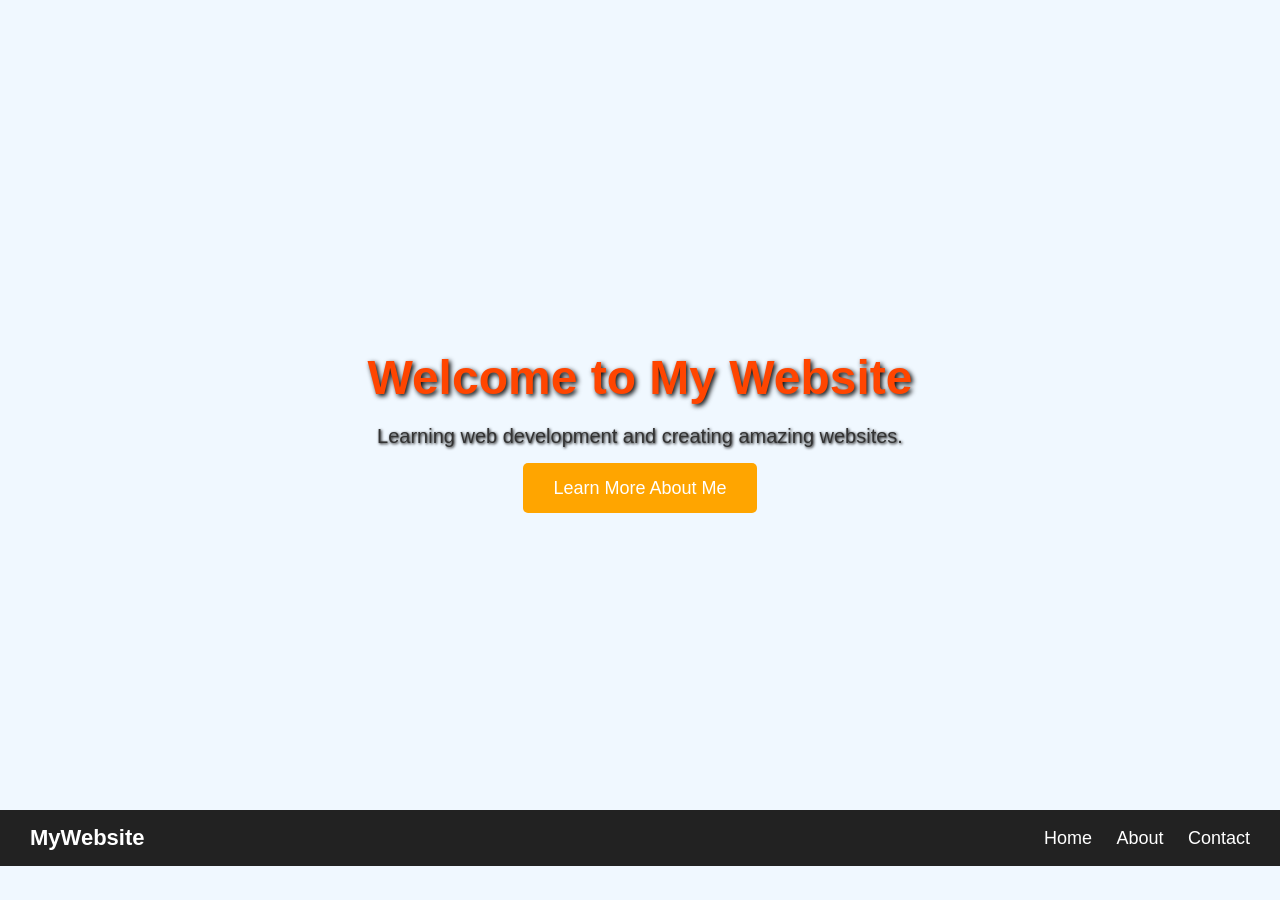
==== index.html @ 057d4fa6 "Add files via upload" ====
<!DOCTYPE Html>
<html>
<head>

<title>My first website</title>
<link rel="stylesheet" href="style.css">

<style>
body{
  background-color: #f0f8ff;
  font-display: aerial, san-serif;
  test text-align: center;
}

h1{
  color: #ff4500;
}

p{
  color:#333333;
  font size: 18px;
}

img{
   border-radius: 15px /*rounded corners*/;
   margin: 20px 0;
}

button{
  <button>Learn More</button>
  background-color: #4CAF50; /* green button */
  color: white;
  padding: 10px 20px;
  font-size: 16px;
  border: none;
  border-radius: 8px;
  cursor: pointer;
}

button:hover {
  background-color: #45a049; /* dark green on hover */
}
</style>

<head>
  <style>
body{
    margin:0;
    font-family: Arial, sans-serif;
}

/* Hero Section */
.hero{
    background: url('hero-bg.jpg') no-repeat center center/cover;
    height: 90vh;
    display: flex;
    justify-content: center;
    align-items: center;
    color: white;
    text-align: center;
}

.hero h1{
    font-size: 48px;
    margin-bottom: 20px;
    text-shadow: 2px 2px 5px black;
}

.hero p{
    font-size: 20px;
    margin-bottom: 30px;
    text-shadow: 1px 1px 3px black;
}

.btn{
    background: orange;
    color: white;
    padding: 15px 30px;
    text-decoration: none;
    font-size: 18px;
    border-radius: 5px;
    transition: 0.3s;
}

.btn:hover{
    background: darkorange;
}
</style>
  <style>

body{
    margin:0;
    font-family:Arial;
}

.navbar{
    display:flex;
    justify-content:space-between;
    align-items:center;
    background:#222;
    padding:15px 30px;
}

.logo{
    color:white;
    font-size:22px;
    font-weight:bold;
}

.menu a{
    color:white;
    text-decoration:none;
    margin-left:20px;
    font-size:18px;
}

.menu a:hover{
    color:orange;
}

</style>

<body>
  <!-- Hero Section -->
<section class="hero">
  <div class="hero-content">
    <h1>Welcome to My Website</h1>
    <p>Learning web development and creating amazing websites.</p>
    <a href="about.html" class="btn">Learn More About Me</a>
  </div>
</section>
  <nav class="navbar">
    <div class="logo">MyWebsite</div>
    <div class="menu">
        <a href="index.html">Home</a>
        <a href="about.html">About</a>
        <a href="contact.html">Contact</a>
    </div>
</nav>
</body>
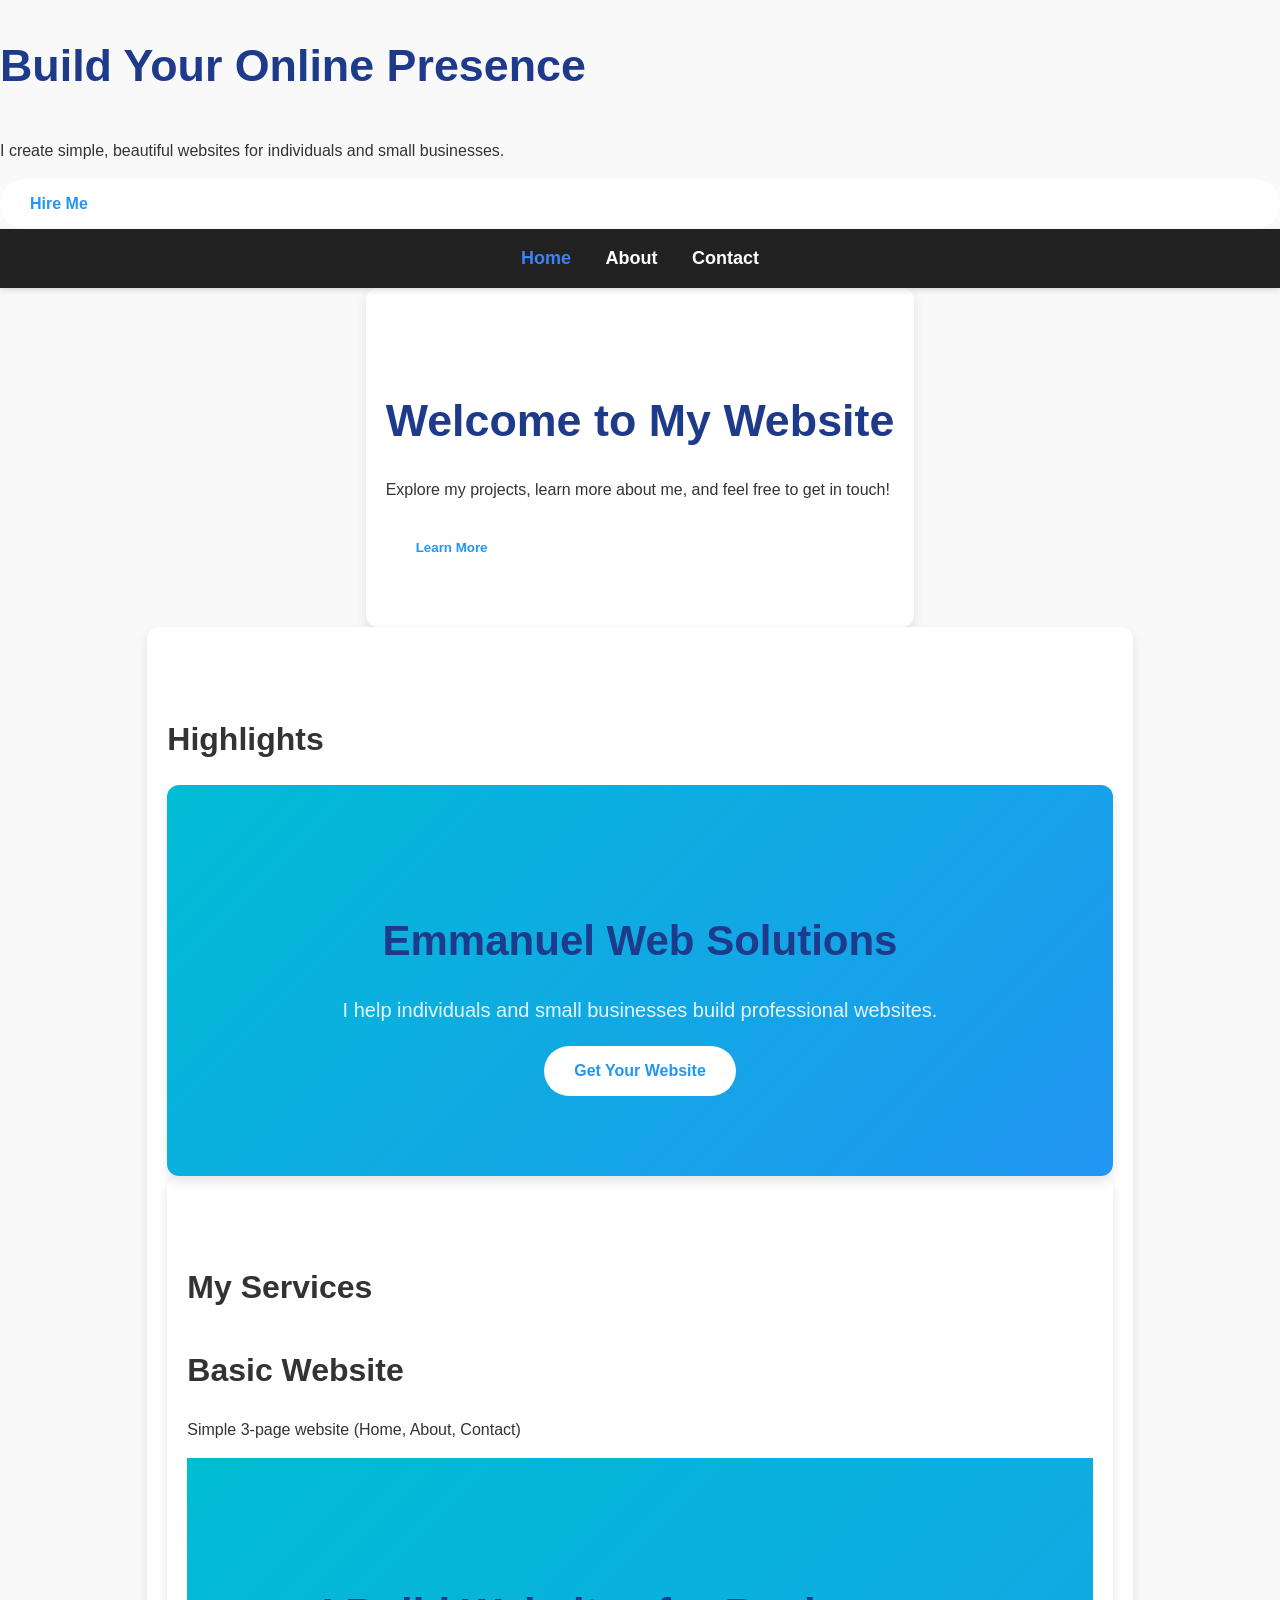
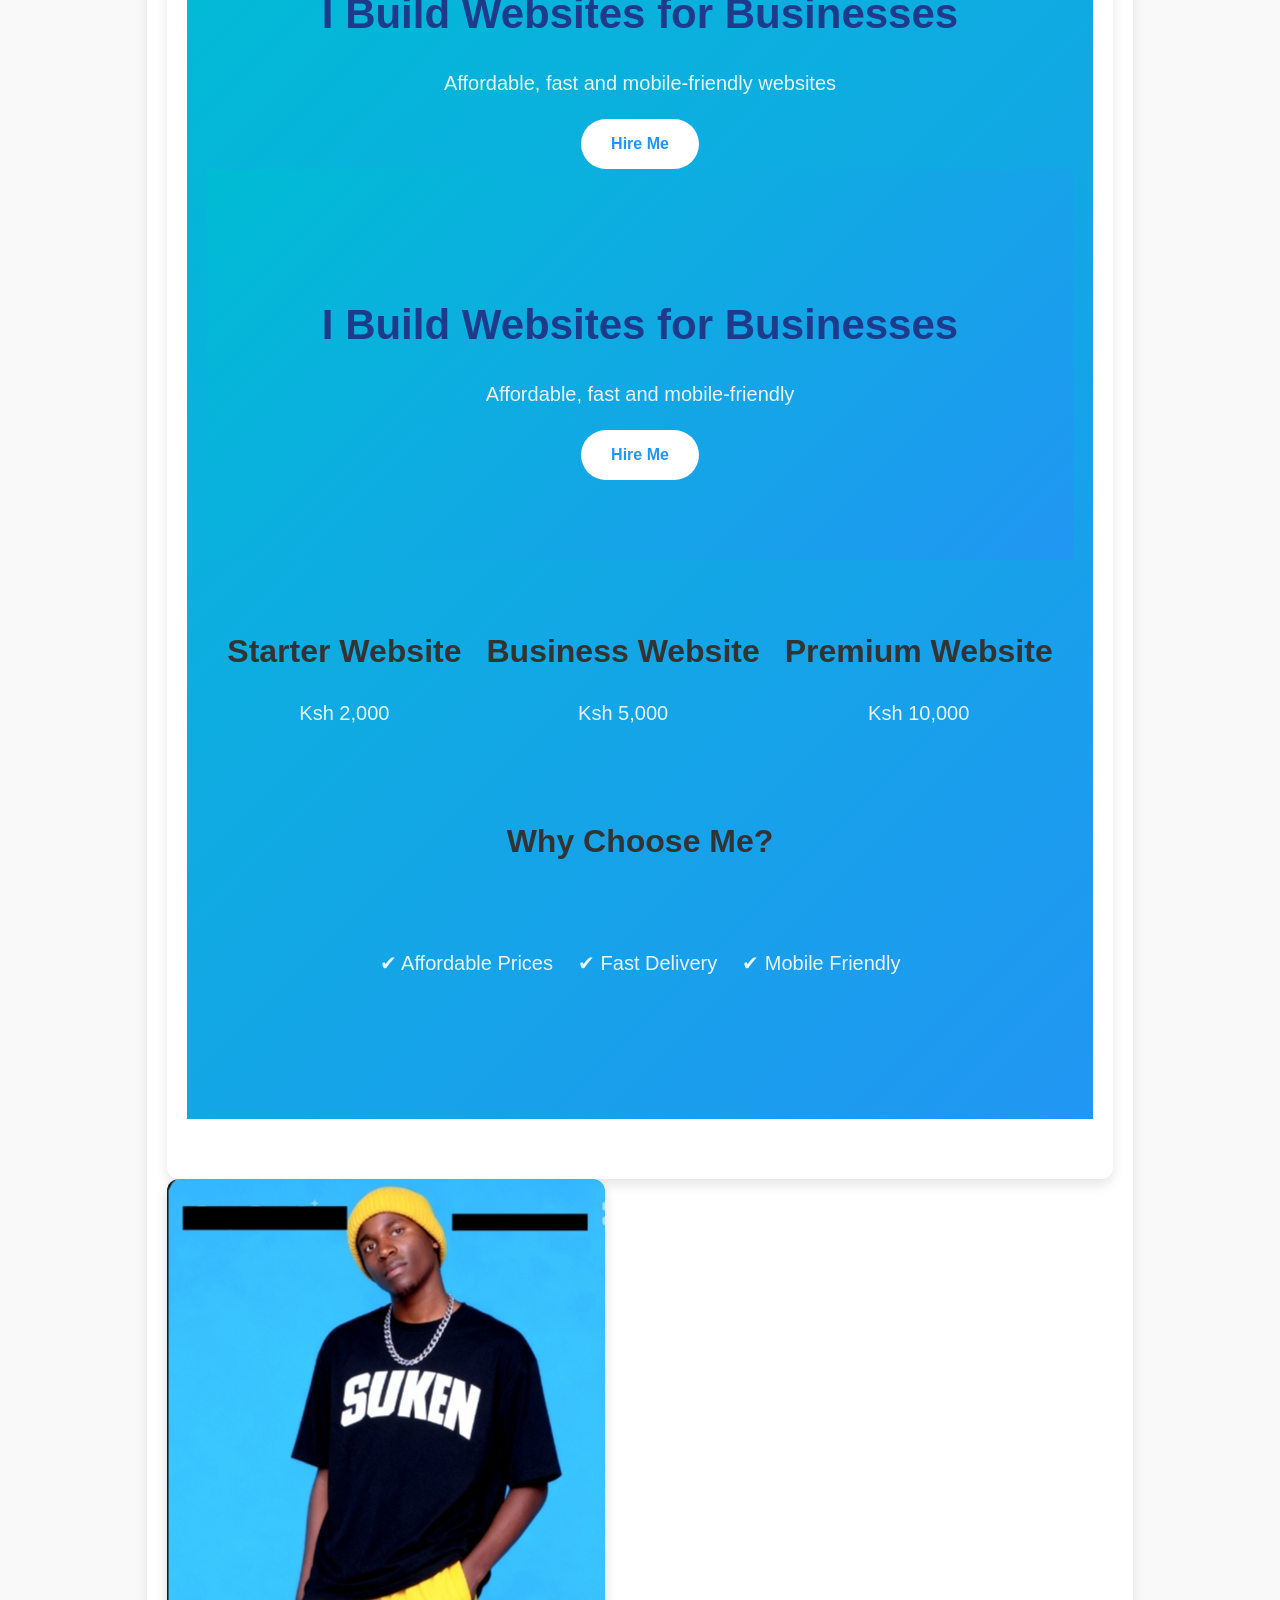
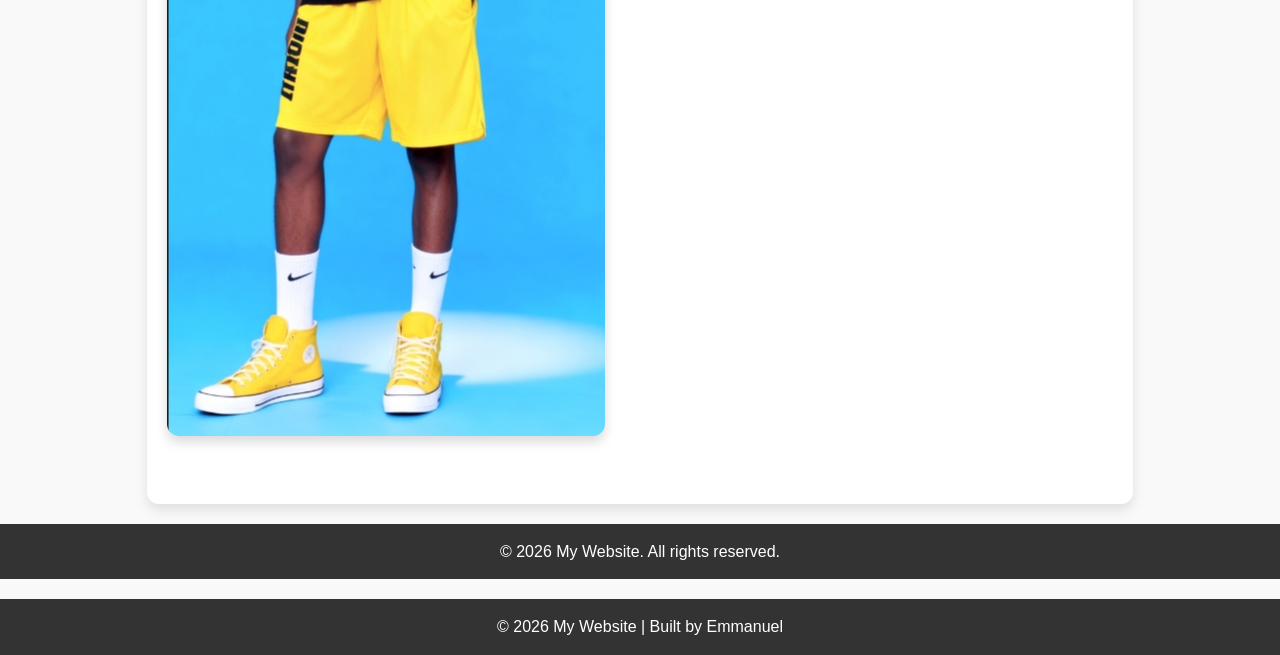
==== commit a7811c7e: "Add files via upload" ====
--- a/index.html
+++ b/index.html
@@ -1,141 +1,103 @@
 
-<!DOCTYPE Html>
-<html>
+<!DOCTYPE html>
+<html lang="en">
 <head>
+<meta charset="UTF-8">
+<meta name="viewport" content="width=device-width, initial-scale=1.0">
+<title>Home | My Website</title>
+<h1>Build Your Online Presence</h1>      <p>I create simple, beautiful websites for individuals and small businesses.</p>
+<a href="contact.html" class="btn">Hire Me</a>
+<link rel="stylesheet" href="Style.css">
+</head>
+<body>
 
-<title>My first website</title>
-<link rel="stylesheet" href="style.css">
+<nav>
+    <a href="index.html" class="active">Home</a>
+    <a href="About.html">About</a>
+    <a href="Contact.html">Contact</a>
+</nav>
 
-<style>
-body{
-  background-color: #f0f8ff;
-  font-display: aerial, san-serif;
-  test text-align: center;
+<section class="scroll-section">
+    <h1>Welcome to My Website</h1>
+    <p>Explore my projects, learn more about me, and feel free to get in touch!</p>
+    <button class="btn" onclick="window.location.href='About.html'">Learn More</button>
+</section>
+<section class="scroll-section">
+    <h2>Highlights</h2>
+    <section class="hero">
+  <h1>Emmanuel Web Solutions</h1>
+  <p>I help individuals and small businesses build professional websites.</p>
+  <a href="contact.html" class="btn">Get Your Website</a>
+</section>
+<section class="services">
+  <h2>My Services</h2>
+
+  <div class="service-box">
+    <h3>Basic Website</h3>
+    <p>Simple 3-page website (Home, About, Contact)</p>
+  <div class="hero">
+    <h1>I Build Websites for Businesses</h1>
+    <p>Affordable, fast and mobile-friendly websites</p>
+    <a href="contact.html" class="btn">Hire Me</a>
+
+<div class="hero fade-in">
+    <h1>I Build Websites for Businesses</h1>
+    <p>Affordable, fast and mobile-friendly</p>
+    <a href="contact.html" class="btn">Hire Me</a>
+</div>
+
+<div class="container fade-in">
+    <div class="card">
+        <h2>Starter Website</h2>
+        <p>Ksh 2,000</p>
+    </div>
+
+    <div class="card">
+        <h2>Business Website</h2>
+        <p>Ksh 5,000</p>
+    </div>
+
+    <div class="card">
+        <h2>Premium Website</h2>
+        <p>Ksh 10,000</p>
+    </div>
+</div>
+<h2 style="text-align:center;">Why Choose Me?</h2>
+
+<div class="container">
+    <div class="card">
+        <p>✔ Affordable Prices</p>
+    </div>
+    <div class="card">
+        <p>✔ Fast Delivery</p>
+    </div>
+    <div class="card">
+        <p>✔ Mobile Friendly</p>
+    </div>
+</div>
+</section>
+    <img src="Son.jpg" alt="Son.jpg">
+</section>
+
+<footer>
+    <p>&copy; 2026 My Website. All rights reserved.</p>
+</footer>
+
+<script>
+const sections = document.querySelectorAll('.scroll-section');
+function revealSections() {
+    const triggerBottom = window.innerHeight * 0.85;
+    sections.forEach(section => {
+        const sectionTop = section.getBoundingClientRect().top;
+        if(sectionTop < triggerBottom) section.classList.add('visible');
+    });
 }
+window.addEventListener('scroll', revealSections);
+window.addEventListener('load', revealSections);
+</script>
+<footer>
+  <p>© 2026 My Website | Built by Emmanuel</p>
+</footer>
 
-h1{
-  color: #ff4500;
-}
-
-p{
-  color:#333333;
-  font size: 18px;
-}
-
-img{
-   border-radius: 15px /*rounded corners*/;
-   margin: 20px 0;
-}
-
-button{
-  <button>Learn More</button>
-  background-color: #4CAF50; /* green button */
-  color: white;
-  padding: 10px 20px;
-  font-size: 16px;
-  border: none;
-  border-radius: 8px;
-  cursor: pointer;
-}
-
-button:hover {
-  background-color: #45a049; /* dark green on hover */
-}
-</style>
-
-<head>
-  <style>
-body{
-    margin:0;
-    font-family: Arial, sans-serif;
-}
-
-/* Hero Section */
-.hero{
-    background: url('hero-bg.jpg') no-repeat center center/cover;
-    height: 90vh;
-    display: flex;
-    justify-content: center;
-    align-items: center;
-    color: white;
-    text-align: center;
-}
-
-.hero h1{
-    font-size: 48px;
-    margin-bottom: 20px;
-    text-shadow: 2px 2px 5px black;
-}
-
-.hero p{
-    font-size: 20px;
-    margin-bottom: 30px;
-    text-shadow: 1px 1px 3px black;
-}
-
-.btn{
-    background: orange;
-    color: white;
-    padding: 15px 30px;
-    text-decoration: none;
-    font-size: 18px;
-    border-radius: 5px;
-    transition: 0.3s;
-}
-
-.btn:hover{
-    background: darkorange;
-}
-</style>
-  <style>
-
-body{
-    margin:0;
-    font-family:Arial;
-}
-
-.navbar{
-    display:flex;
-    justify-content:space-between;
-    align-items:center;
-    background:#222;
-    padding:15px 30px;
-}
-
-.logo{
-    color:white;
-    font-size:22px;
-    font-weight:bold;
-}
-
-.menu a{
-    color:white;
-    text-decoration:none;
-    margin-left:20px;
-    font-size:18px;
-}
-
-.menu a:hover{
-    color:orange;
-}
-
-</style>
-
-<body>
-  <!-- Hero Section -->
-<section class="hero">
-  <div class="hero-content">
-    <h1>Welcome to My Website</h1>
-    <p>Learning web development and creating amazing websites.</p>
-    <a href="about.html" class="btn">Learn More About Me</a>
-  </div>
-</section>
-  <nav class="navbar">
-    <div class="logo">MyWebsite</div>
-    <div class="menu">
-        <a href="index.html">Home</a>
-        <a href="about.html">About</a>
-        <a href="contact.html">Contact</a>
-    </div>
-</nav>
-</body>+</body>
+</html>
--- a/Style.css
+++ b/Style.css
@@ -0,0 +1,354 @@
+
+@import url('https://fonts.googleapis.com/css2?family=Roboto:wght@400;700&display=swap');
+
+body {
+    font-family: 'Roboto', sans-serif;
+    margin: 0;
+    padding: 0;
+    background: #f9f9f9;
+    color: #333;
+    line-height: 1.6;
+}
+
+/* Navbar */
+nav {
+    background: #1e3a8a;
+    padding: 15px 0;
+    text-align: center;
+    position: sticky;
+    top: 0;
+    z-index: 1000;
+    box-shadow: 0 2px 6px rgba(0,0,0,0.15);
+}
+
+nav a {
+    color: #fff;
+    margin: 0 20px;
+    text-decoration: none;
+    font-weight: 700;
+    transition: color 0.3s;
+}
+
+nav a:hover, nav a.active {
+    color: #3b82f6;
+}
+
+/* Headings */
+h1, h2, h3, h4, h5{
+    font-weight: 700;
+    margin-bottom: 20px;
+}
+
+h1 { color: #1e3a8a; font-size: 2.8em; }
+h2 { color: #333; font-size: 2em; }
+h3 { color:#333;font-size: 2em;}
+/* Sections */
+section {
+    padding: 60px 20px;
+    max-width: 1000px;
+    margin: auto;
+    background: #fff;
+    border-radius: 12px;
+    box-shadow: 0 6px 12px rgba(0,0,0,0.1);
+    transition: transform 0.3s ease, box-shadow 0.3s ease;
+}
+
+/* Buttons */
+button, .btn {
+    background-color: #1e3a8a;
+    color: #fff;
+    padding: 12px 25px;
+    border: none;
+    border-radius: 8px;
+    cursor: pointer;
+    font-weight: 700;
+    transition: background 0.3s, transform 0.2s;
+}
+
+button:hover, .btn:hover {
+    background-color: #3b82f6;
+    transform: scale(1.05);
+}
+
+/* Images */
+img {
+    max-width: 100%;
+    border-radius: 12px;
+    box-shadow: 0 6px 12px rgba(0,0,0,0.15);
+    transition: transform 0.3s ease;
+}
+
+img:hover {
+    transform: scale(1.03);
+}
+
+/* Footer */
+footer {
+    background: #1e3a8a;
+    color: #fff;
+    text-align: center;
+    padding: 30px 10px;
+}
+
+/* Smooth Scroll */
+html { scroll-behavior: smooth; }
+
+/* Scroll Animation */
+.scroll-section {
+    opacity: 0;
+    transform: translateY(30px);
+    transition: opacity 0.8s ease-out, transform 0.8s ease-out;
+}
+
+.scroll-section.visible {
+    opacity: 1;
+    transform: translateY(0);
+}
+footer{
+    background:#333;
+    color:white;
+    text-align:center;
+    padding:15px;
+    margin-top:20px;
+}
+
+footer p{
+    margin:0;
+    font-size:16px;
+}
+Css id="socialcss">
+Copy code
+footer a {
+    color: white;
+    text-decoration: none;
+    margin: 0 5px;
+}
+
+footer a:hover {
+    text-decoration: underline;
+}
+
+
+/* General page setup for sticky footer */
+html, body {
+    height: 100%;
+    margin: 0;
+    display: flex;
+    flex-direction: column;
+    font-family: Arial, sans-serif;
+}
+
+/* Main content grows */
+main {
+    flex: 1;
+    padding: 20px;
+}
+
+/* Navbar styling */
+nav {
+    background: #333;
+    text-align: center;
+    padding: 15px;
+}
+
+nav a {
+    color: white;
+    margin: 0 15px;
+    text-decoration: none;
+    font-size: 18px;
+}
+
+nav a:hover {
+    text-decoration: underline;
+}
+
+/* Footer 3-column layout */
+.footer-container {
+    display: flex;
+    justify-content: space-around;
+    background: #333;
+    color: white;
+    padding: 20px;
+}
+
+.footer-column h4 {
+    margin-bottom: 10px;
+}
+
+.footer-column a {
+    color: white;
+    text-decoration: none;
+}
+
+.footer-column a:hover {
+    text-decoration: underline;
+}
+.hero, .contact, footer {
+    opacity: 0;
+    transform: translateY(20px);
+    animation: fadeIn 1s ease forwards;
+}
+
+@keyframes fadeIn {
+    to {
+        opacity: 1;
+        transform: translateY(0);
+    }
+}
+Copy code
+body{
+    margin:0;
+    font-family: Arial, sans-serif;
+    background:#f4f4f4;
+}
+
+/* Navbar */
+nav{
+    background:#222;
+    padding:15px;
+    text-align:center;
+}
+
+nav a{
+    color:white;
+    margin:15px;
+    text-decoration:none;
+    font-size:18px;
+}
+
+nav a:hover{
+    color:#00bcd4;
+}
+
+/* Hero Section */
+.hero{
+    background:linear-gradient(135deg, #00bcd4, #2196f3);
+    color:white;
+    padding:80px 20px;
+    text-align:center;
+}
+
+.hero h1{
+    font-size:42px;
+    margin-bottom:10px;
+}
+
+.hero p{
+    font-size:20px;
+    opacity:0.9;
+}
+
+/* Cards */
+.container{
+    display:flex;
+    justify-content:center;
+    gap:20px;
+    padding:20px;
+}
+
+Copy code
+.card{
+    background:white;
+    padding:25px;
+    border-radius:15px;
+    box-shadow:0 10px 25px rgba(0,0,0,0.1);
+    width:300px;
+    text-align:center;
+    transition:all 0.3s ease;
+}
+
+.card:hover{
+    transform:translateY(-10px) scale(1.03);
+    box-shadow:0 15px 35px rgba(0,0,0,0.2);
+}
+}
+
+/* Footer */
+footer{
+    background:#222;
+    color:white;
+    text-align:center;
+    padding:15px;
+}
+@media(max-width:768px){
+    .container{
+        flex-direction:column;
+        align-items:center;
+    }
+
+    nav a{
+        display:block;
+        margin:10px 0;
+    }
+
+    .hero h1{
+        font-size:28px;
+    }
+}
+.btn{
+    display:inline-block;
+    padding:12px 30px;
+    background:white;
+    color:#2196f3;
+    text-decoration:none;
+    border-radius:30px;
+    font-weight:bold;
+    transition:0.3s;
+}
+
+.btn:hover{
+    background:#222;
+    color:white;
+}
+.fade-in{
+    opacity:0;
+    transform:translateY(20px);
+    animation:fadeIn 1s ease forwards;
+}
+
+@keyframes fadeIn{
+    to{
+        opacity:1;
+        transform:translateY(0);
+    }
+}
+.container{
+    display:flex;
+    justify-content:center;
+    gap:25px;
+    padding:40px 20px;
+    flex-wrap:wrap;
+}
+form{
+    max-width:500px;
+    margin:20px auto;
+    background:white;
+    padding:20px;
+    border-radius:15px;
+    box-shadow:0 10px 25px rgba(0,0,0,0.1);
+}
+
+input, textarea{
+    width:100%;
+    padding:10px;
+    margin-top:5px;
+    border:1px solid #ccc;
+    border-radius:8px;
+    font-size:16px;
+}
+
+button{
+    padding:12px 25px;
+    border:none;
+    background:#2196f3;
+    color:white;
+    border-radius:30px;
+    font-weight:bold;
+    cursor:pointer;
+    margin-top:10px;
+    transition:0.3s;
+}
+
+button:hover{
+    background:#00bcd4;
+}
